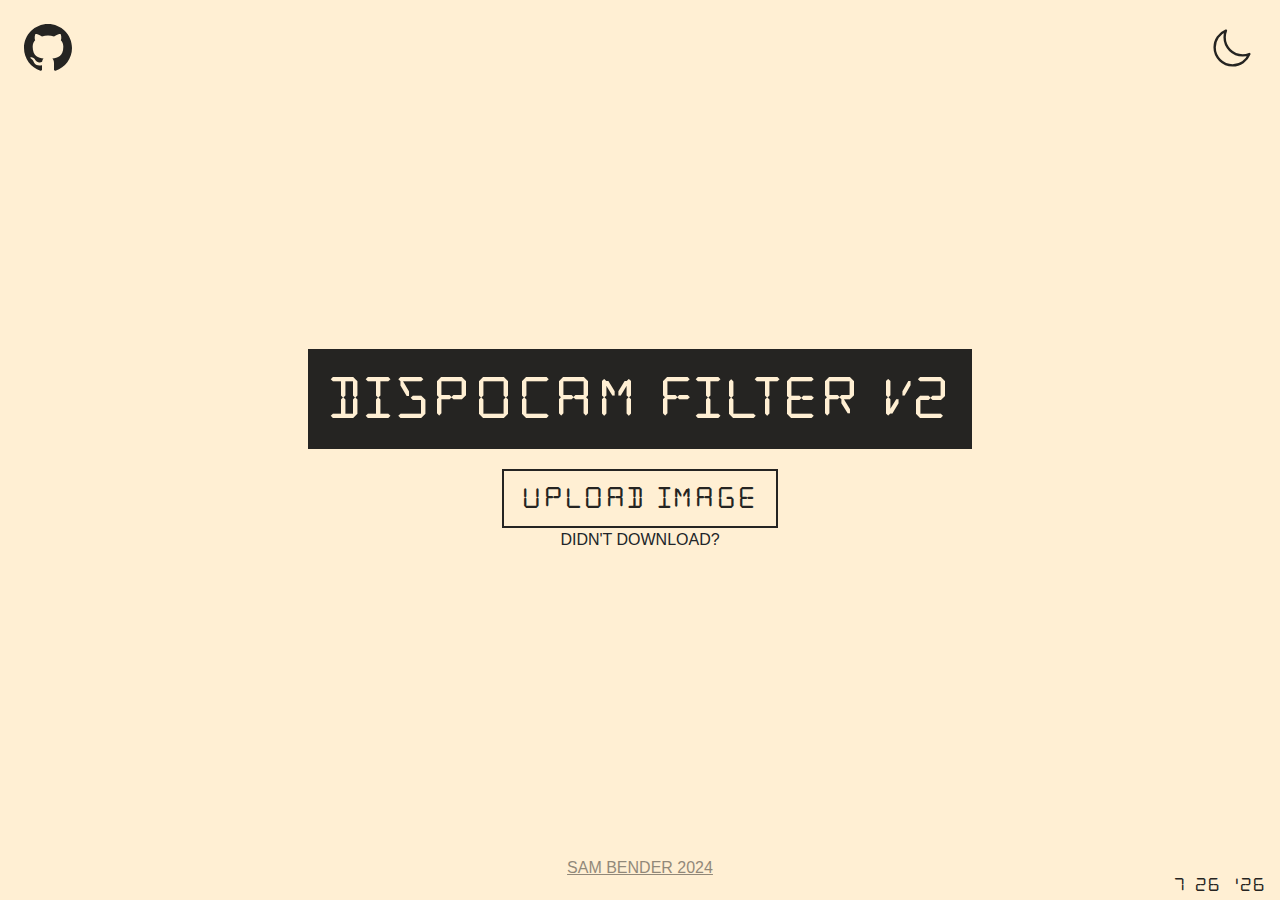
==== index.html @ d20a4096 "Add files via upload" ====
<!DOCTYPE html>
<html lang="en">
<head>
    <meta charset="UTF-8">
    <title>DispoCam Filter</title>
    <link rel="icon" href="favicon-hd.png" />
    <link rel="apple-touch-icon" href="app-icon.png" />
    <link rel="stylesheet" href="https://unpkg.com/bootstrap@4/dist/css/bootstrap.min.css" crossorigin="anonymous">
    <link rel="stylesheet" href="cropper.css">
    <link rel="stylesheet" href="style.css">
</head>
<body>
<a id="githubIcon" style="position: absolute; top: 24px; left: 24px;" href="https://github.com/ssambender/DispoCam-Filter-2" target="_blank">
    <svg xmlns="http://www.w3.org/2000/svg" viewBox="0 0 24 24"><path fill="var(--bg-dark)" d="M12 0c-6.626 0-12 5.373-12 12 0 5.302 3.438 9.8 8.207 11.387.599.111.793-.261.793-.577v-2.234c-3.338.726-4.033-1.416-4.033-1.416-.546-1.387-1.333-1.756-1.333-1.756-1.089-.745.083-.729.083-.729 1.205.084 1.839 1.237 1.839 1.237 1.07 1.834 2.807 1.304 3.492.997.107-.775.418-1.305.762-1.604-2.665-.305-5.467-1.334-5.467-5.931 0-1.311.469-2.381 1.236-3.221-.124-.303-.535-1.524.117-3.176 0 0 1.008-.322 3.301 1.23.957-.266 1.983-.399 3.003-.404 1.02.005 2.047.138 3.006.404 2.291-1.552 3.297-1.23 3.297-1.23.653 1.653.242 2.874.118 3.176.77.84 1.235 1.911 1.235 3.221 0 4.609-2.807 5.624-5.479 5.921.43.372.823 1.102.823 2.222v3.293c0 .319.192.694.801.576 4.765-1.589 8.199-6.086 8.199-11.386 0-6.627-5.373-12-12-12z"/></svg>
</a>

<div id="darkModeToggle" onclick="toggleDarkMode()">
    <svg id="darkModeIcon" viewBox="0 0 24.00 24.00" fill="none" xmlns="http://www.w3.org/2000/svg" stroke="#ffffff"><g id="SVGRepo_bgCarrier" stroke-width="0"></g><g id="SVGRepo_tracerCarrier" stroke-linecap="round" stroke-linejoin="round" stroke="#CCCCCC" stroke-width="0.8640000000000001"></g><g id="SVGRepo_iconCarrier"> <path d="M3.32031 11.6835C3.32031 16.6541 7.34975 20.6835 12.3203 20.6835C16.1075 20.6835 19.3483 18.3443 20.6768 15.032C19.6402 15.4486 18.5059 15.6834 17.3203 15.6834C12.3497 15.6834 8.32031 11.654 8.32031 6.68342C8.32031 5.50338 8.55165 4.36259 8.96453 3.32996C5.65605 4.66028 3.32031 7.89912 3.32031 11.6835Z" stroke-width="1.2" stroke-linecap="round" stroke-linejoin="round"></path> </g></svg>
    <svg id="lightModeIcon" viewBox="0 0 24.00 24.00" fill="none" xmlns="http://www.w3.org/2000/svg"><g id="SVGRepo_bgCarrier" stroke-width="0"></g><g id="SVGRepo_tracerCarrier" stroke-linecap="round" stroke-linejoin="round"></g><g id="SVGRepo_iconCarrier"> <path d="M12 3V4M12 20V21M4 12H3M6.31412 6.31412L5.5 5.5M17.6859 6.31412L18.5 5.5M6.31412 17.69L5.5 18.5001M17.6859 17.69L18.5 18.5001M21 12H20M16 12C16 14.2091 14.2091 16 12 16C9.79086 16 8 14.2091 8 12C8 9.79086 9.79086 8 12 8C14.2091 8 16 9.79086 16 12Z" stroke-width="1.224" stroke-linecap="round" stroke-linejoin="round"></path> </g></svg>
</div>

<img id="tempImage" style="position:absolute; display: flex; opacity: 0;" src=""/>

<div id="creditsBottom">
    <a href="https://sambender.net" target="_blank">Sam Bender 2024</a>
</div>

<!-- SPLASH DATESTAMP -->
<div style="position:absolute; bottom: 0; right: 1vw; font-family: digital, monospace; font-size: 1.5vw; color: var(--bg-dark);">
    <div id="homeScreenDate">00 00 '00</div>
</div>

<!-- MAIN CONTAINER -->
<div id="mainContainer">
    <!-- TITLE -->
    <div style="width: 100vw; display: flex; justify-content: center; align-items: center;">
        <div style="background-color: var(--bg-dark); color: var(--bg-light); font-size: 60px; font-family: digital, monospace; padding: 5px 20px;"> <!-- background-color: #0c1e2a; -->
            DISPOCAM FILTER V2
        </div>
    </div>

    <!-- UPLOAD IMAGE BUTTON -->
    <div style="text-align:center;" id="uploadImageForDispo">
        <label for="input" class="custom-file-upload imageInputLabel bordered" style="margin: 0;">
            UPLOAD IMAGE
        </label>
        <input type="file" id="imageInput" accept="image/*" oninput="handleImageUpload()" style="display: none;">
    </div>

    <!-- UPLOADED IMAGE | HIDDEN -->
    <div style="text-align:center; display: none;">
        <p>UPLOADED IMAGE:</p>
        <canvas id="imageCanvas" width="1500" height="1000" class="bordered"></canvas>
    </div>

    <!-- LOADING MESSAGE -->
    <div id="loadingAnimationAndStatic">
        LOADING <span id="loadingAnimation"></span>
    </div>

    <!-- LUT IMAGE | HIDDEN -->
    <div style="text-align: center; display: none;">
        <canvas id="lutCanvas" width="512" height="512" class="bordered"></canvas>
    </div>

    <!-- RESULT IMAGE -->
    <div id="resultImageDisplay" style="text-align: center; display: none;">
        <canvas id="resultCanvasSpeckle" width="1500" height="1000" class="bordered" style="position: absolute"></canvas>
        <canvas id="resultCanvasBleed" width="1500" height="1000" class="bordered" style="position: absolute"></canvas>
        <canvas id="resultCanvasGrain" width="1500" height="1000" class="bordered" style="position: absolute"></canvas>
        <canvas id="resultCanvasDate" width="1500" height="1000" class="bordered" style="position: absolute"></canvas>
        <!-- https://www.dafont.com/theme.php?cat=302&page=2&text=6+3+%2724+2%3A23 -->
        <canvas id="resultCanvas" width="1500" height="1000" class="bordered"></canvas>

        <div id="imgFiltersWide">
            <span class="editSecLabel">Image Filter:</span>
            <div class="editImgBar">
                <button class="filterBtn" onclick="filterChanged(this, 'ORIGINAL.jpg');" style="border: 2px dashed var(--bg-dark);"><i>NONE</i></button>
                <button class="filterBtn activeFilterBtn" onclick="filterChanged(this, 'disposable.png');">DISPOCAM 1</button>
                <button class="filterBtn" onclick="filterChanged(this, 'dawn.JPG');">DAWN</button>
                <button class="filterBtn" onclick="filterChanged(this, 'dunes.JPG');">DUNES</button>
                <button class="filterBtn" onclick="filterChanged(this, 'dusk.JPG');">DUSK</button>
                <button class="filterBtn" onclick="filterChanged(this, 'joshuatree.JPG');">JOSHUA TREE</button>
                <button class="filterBtn" onclick="filterChanged(this, 'mirage.JPG');">MIRAGE</button>
                <button class="filterBtn" onclick="filterChanged(this, 'palm.JPG');">PALM</button>
            </div>
            <div class="editImgBar">
                <button class="filterBtn" onclick="filterChanged(this, 'darken.png');">UNLIT</button>           <!-- FIX (copy dark en from sc) -->
                <button class="filterBtn" onclick="filterChanged(this, 'mocha.png');">MOCHA</button>            <!-- FIX (copy mocha from sc) -->
                <button class="filterBtn" onclick="filterChanged(this, 'badtan.png');">BAD TAN</button>
                <button class="filterBtn" onclick="filterChanged(this, 'houston.png');">HOUSTON</button>
                <button class="filterBtn" onclick="filterChanged(this, 'citrus.png');">CITRUS</button>
                <button class="filterBtn" onclick="filterChanged(this, 'tealorange.png');">SUNKIST</button>     <!-- FIX (copy teal orange on sc) -->
                <button class="filterBtn" onclick="filterChanged(this, 'indie.png');">INDIE 2X</button>
                <!--button class="filterBtn" onclick="filterChanged(this, 'invert.png');" style="border: 2px dashed var(--bg-dark);">INVERT</button-->
            </div>
        </div>
        <div id="imgFiltersVert">
            <span class="editSecLabel">Image Filter:</span>
            <div id="scrollContainer">
                <div class="editImgBar">
                    <button class="filterBtn" onclick="filterChanged(this, 'ORIGINAL.jpg');" style="border: 2px dashed var(--bg-dark);"><i>NONE</i></button>
                    <button class="filterBtn activeFilterBtn" onclick="filterChanged(this, 'disposable.png');">DISPOCAM 1</button>
                    <button class="filterBtn" onclick="filterChanged(this, 'dawn.JPG');">DAWN</button>
                    <button class="filterBtn" onclick="filterChanged(this, 'dunes.JPG');">DUNES</button>
                    <button class="filterBtn" onclick="filterChanged(this, 'dusk.JPG');">DUSK</button>
                    <button class="filterBtn" onclick="filterChanged(this, 'joshuatree.JPG');">JOSHUA TREE</button>
                    <button class="filterBtn" onclick="filterChanged(this, 'mirage.JPG');">MIRAGE</button>
                    <button class="filterBtn" onclick="filterChanged(this, 'palm.JPG');">PALM</button>
                    <button class="filterBtn" onclick="filterChanged(this, 'darken.png');">UNLIT</button>           <!-- FIX (copy dark en from sc) -->
                    <button class="filterBtn" onclick="filterChanged(this, 'mocha.png');">MOCHA</button>            <!-- FIX (copy mocha from sc) -->
                    <button class="filterBtn" onclick="filterChanged(this, 'badtan.png');">BAD TAN</button>
                    <button class="filterBtn" onclick="filterChanged(this, 'houston.png');">HOUSTON</button>
                    <button class="filterBtn" onclick="filterChanged(this, 'citrus.png');">CITRUS</button>
                    <button class="filterBtn" onclick="filterChanged(this, 'tealorange.png');">SUNKIST</button>     <!-- FIX (copy teal orange on sc) -->
                    <button class="filterBtn" onclick="filterChanged(this, 'indie.png');">INDIE 2X</button>
                </div>
            </div>
        </div>

        <!--div class="editImgBar">
            <button class="filterBtn" onclick="filterChanged(this, 'oasis.JPG');">OASIS</button>
            <button class="filterBtn" onclick="filterChanged(this, 'summer.png');">NOSTALGIA SUMMER</button>     FIX (copy HDRv2 i92NET on sc)
            <button class="filterBtn" onclick="filterChanged(this, 'vscomatte.png');">MATTE</button>
            <button class="filterBtn" onclick="filterChanged(this, 'magentashadow.png');">MAGENTA SHADOW</button>
        </div-->

        <span class="editSecLabel">Imperfections:</span>
        <i class="editSecHint">click "ON" button multiple times to randomize/cycle effect</i>
        <div class="editImgBar">
            <button class="dustBtn activeFilterBtn" onclick="specklesChanged(this, 'on');">DUST ON</button>
            <button class="dustBtn" onclick="specklesChanged(this, 'off');">DUST OFF</button>
            <div style="width: 20px"></div>
            <button class="grainBtn activeFilterBtn" onclick="grainChanged(this, 'on');">GRAIN ON</button>
            <button class="grainBtn" onclick="grainChanged(this, 'off');">GRAIN OFF</button>
            <div style="width: 20px"></div>
            <button class="dateBtn activeFilterBtn" onclick="dateChanged(this, 'on');">DATE ON</button>
            <button class="dateBtn" onclick="dateChanged(this, 'off');">DATE OFF</button>
        </div>

        <span class="editSecLabel">Light Bleed:</span>
        <div class="editImgBar">
            <div id="bleedNumber">00</div>
            <input id="bleedSlider" min="0" max="16" step="1" value="0" type="range">
        </div>
    </div>

    <!-- DOWNLOAD BUTTON -->
    <div style="text-align: center;">
        <span id="didntdownload">DIDN'T DOWNLOAD?</span>
        <div>
            <a id="downloadButton" class="imageInputLabel bordered" onclick="downloadImg();" style="display: none; text-decoration: none; padding: 10px 20px">DOWNLOAD</a>
        </div>
    </div>

    <!-- MAKE ANOTHER BUTTON -->
    <div id="makeAnotherDispoContainer" style="flex-direction: column; display: none; text-align: center; color: var(--bg-dark);">
        <div class="imageInputLabel" id="makeAnotherLabel" onclick="location.reload();" style="margin-top: 10px;">MAKE ANOTHER</div>
    </div>

    <div class="container">
        <img class="rounded" id="avatar" src="" alt="avatar" style="display: none;">
        <input type="file" class="sr-only" id="input" name="image" accept="image/*">

        <!-- Hidden button just so it can simulate to auto-download -->
        <button id="downloadCroppedButton" style="display: none;">Download Cropped</button>

        <!-- crop image popup -->
        <div class="modal fade" id="modal" tabindex="-1" role="dialog" aria-labelledby="modalLabel" aria-hidden="true" data-backdrop="static">
            <div class="modal-dialog" role="document">
                <div class="modal-content" style="background-color: var(--bg-dark);">
                    <div class="modal-header" style="border-bottom: 1px solid var(--bg-light);">
                        <h5 class="modal-title" id="modalLabel" style="font-family: digital, monospace; color: var(--bg-light);">CROP IMAGE</h5>
                        <button type="button" class="close" data-dismiss="modal" aria-label="Close">
                            <span aria-hidden="true" style="color: var(--bg-light); opacity: 1;">&times;</span>
                        </button>
                    </div>
                    <div class="modal-body">
                        <div class="img-container">
                            <img id="image" src="https://avatars.githubusercontent.com/u/80929018">
                        </div>
                    </div>
                    <div class="modal-footer" style="border-top: 1px solid var(--bg-light);">
                        <button type="button" class="imageInputLabelCropper" data-dismiss="modal">CANCEL</button>
                        <button type="button" class="imageInputLabelCropper" id="crop">CROP</button>
                    </div>
                </div>
            </div>
        </div>
    </div>
</div>
<!--
    Thanks to the following two people for helping with color LUT application in JS:
    https://www.emanueleferonato.com/2018/06/09/playing-with-javascript-photos-and-3d-luts-lookup-tables/
    https://gist.github.com/kishmiryan-karlen/559c190f6c20856ee323
-->
<script>
    let tempVarImage;
    let showDate = true;
    let dateScreen = true;

    let uploadedFileName = "";

    // Get current date
    var currentDate = new Date();
    var day = currentDate.getDate();
    var month = currentDate.getMonth() + 1;
    var year = currentDate.getFullYear().toString().slice(-2);
    document.getElementById('homeScreenDate').innerText = month + ' ' + day + " '" + year;

    let isDarkMode = false;
    if(localStorage.getItem("theme") === "dark") {
        toggleDarkMode();
    }

    // check if mobile device
    let mobile = false;
    console.log(navigator.userAgent);
    function isMobileDevice() {
        return /Mobi|Android|iPhone|iPad|iPod|BlackBerry|IEMobile|Opera Mini/i.test(navigator.userAgent);
    }
    if (isMobileDevice()) {
        mobile = true;
    }

    // Code to animate loading text/symbol thing
    var loadingAnimation = document.getElementById("loadingAnimation");
    var frames = [".", "..", "...", ""];
    var currentFrame = 0;
    setInterval(function () {
        loadingAnimation.textContent = frames[currentFrame];
        currentFrame = (currentFrame + 1) % frames.length;
    }, 400);

    // ------------------------- Apply the LUT -------------------------------
    var imagesLoaded = 0;

    function URLToCanvas(url, id) {
        var theCanvas = document.getElementById(id);
        var context = theCanvas.getContext("2d");
        var img = new Image();
        img.src = url;
        img.onload = function () {
            context.drawImage(img, 0, 0);
            imagesLoaded++;
            if (imagesLoaded === 2) {
                applyLUT("imageCanvas", "lutCanvas", "resultCanvas");
                console.log("IMAGES LOADED === 2");
            }
            console.log("IMAGES LOADED: " + imagesLoaded);
        };
    }

    function handleImageUpload() {
        // Do immediately after file is submitted
        document.getElementById("uploadImageForDispo").style.display = "none";
        document.getElementById("resultImageDisplay").style.display = "flex";

        document.getElementById('creditsBottom').classList.add('hideOnMobile');

        var input = document.getElementById("imageInput");

        var file = input.files[0];
        file = tempVarImage;

        var reader = new FileReader();
        reader.onload = function (event) {
            URLToCanvas(event.target.result, "imageCanvas");
            applyLUT("imageCanvas", "lutCanvas", "resultCanvas");
        };
        reader.readAsDataURL(file);

        var originalFileName = file.name;

        loadDefaultOverlays();
    }


    // SET LUT file here
    URLToCanvas("LUT/disposable.png", "lutCanvas");


    let encoded64;

    function applyLUT(imageID, lutID, resultID) {
        var imageContext = document.getElementById(imageID).getContext("2d");
        var lutContext = document.getElementById(lutID).getContext("2d");
        var imageData = imageContext.getImageData(0, 0, 1500, 1000);
        var lutData = lutContext.getImageData(0, 0, 512, 512);
        for (var i = 0; i < imageData.data.length; i += 4) {
            var r = Math.floor(imageData.data[i] / 4);
            var g = Math.floor(imageData.data[i + 1] / 4);
            var b = Math.floor(imageData.data[i + 2] / 4);
            var lutX = (b % 8) * 64 + r;
            var lutY = Math.floor(b / 8) * 64 + g;
            var lutIndex = (lutY * 512 + lutX) * 4;
            imageData.data[i] = lutData.data[lutIndex];
            imageData.data[i + 1] = lutData.data[lutIndex + 1];
            imageData.data[i + 2] = lutData.data[lutIndex + 2];
        }
        document.getElementById(resultID).getContext("2d").putImageData(imageData, 0, 0);

        // Show the download button
        document.getElementById("downloadButton").style.display = "inline";
        document.getElementById("uploadImageForDispo").style.display = "none";
        document.getElementById("makeAnotherDispoContainer").style.display = "flex";

        // the image that just got filtered is in base64 at this stage
        encoded64 = document.getElementById(resultID).toDataURL();

        /*
        if(imagesLoaded > 1){
            downloadImg();
        }
        */
    }

    async function shareImage(img) {
        const response = await fetch(img);
        const blob = await response.blob();
        const filesArray = [
            new File(
                [blob],
                'meme.jpg',
                {
                    type: "image/jpeg",
                    lastModified: new Date().getTime()
                }
            )
        ];
        const shareData = {
            files: filesArray,
        };
        await navigator.share(shareData);

        // change download button in case didn't work
        mobile = false;
        document.getElementById('didntdownload').style.display = 'flex';
        document.getElementById('downloadButton').innerText = "TRY DOWNLOAD AGAIN";
    }
    function downloadImg() {
        function downloadMergedImage(base64) {
            console.log("download merged image: " + uploadedFileName);

            //download
            if(mobile) {
                //share via navigator
                console.log("isMobile... share via navigator");
                shareImage(base64);
            }
            else {
                // above regular download
                const link = document.createElement('a');
                link.href = base64;
                link.download = uploadedFileName + '_dispo.png';
                link.dispatchEvent(new MouseEvent('click'));
            }

        }

        var dustOverlay = document.getElementById('resultCanvasSpeckle').toDataURL();
        var grainOverlay = document.getElementById('resultCanvasGrain').toDataURL();
        document.getElementById('resultCanvasGrain').style.mixBlendMode = "normal";
        var bleedOverlay = document.getElementById('resultCanvasBleed').toDataURL();

        /*
        mergeImages([encoded64, dustOverlay, grainOverlay]).then(b64 => {
            // blend the bleedOverlay image on with screen blend mode
            mergeImages([
                { src: b64 },
                { src: bleedOverlay, opacity: 0.5 }
            ]).then(b642 => {
                // DOWNLOAD FINAL IMAGE
                downloadMergedImage(b642);
            });
        });
        * */

        mergeImages([encoded64, dustOverlay, grainOverlay]).then(b64 => {
            const finalCanvas = document.createElement('canvas');
            const ctx = finalCanvas.getContext('2d');
            const img = new Image();
            img.onload = function() {
                finalCanvas.width = img.width;
                finalCanvas.height = img.height;
                // Draw the initial merged image
                ctx.drawImage(img, 0, 0);

                const bleedImg = new Image();
                bleedImg.onload = function() {
                    // Set the globalCompositeOperation to "screen" for blending
                    ctx.globalCompositeOperation = 'screen';
                    // Draw the bleed overlay
                    ctx.drawImage(bleedImg, 0, 0, finalCanvas.width, finalCanvas.height);

                    ctx.globalCompositeOperation = 'source-over'; //NEW

                    if(showDate) {
                        const dateCanvas = document.getElementById("resultCanvasDate"); //NEW
                        if(dateScreen){
                            ctx.globalCompositeOperation = 'screen'; // hard-light
                        }
                        else {
                            ctx.globalCompositeOperation = 'hard-light'; // hard-light
                        }
                        ctx.drawImage(dateCanvas, 0, 0, finalCanvas.width, finalCanvas.height); // NEW
                    }


                    if (needsRotate) {
                        const rotatedCanvas = document.createElement('canvas');
                        const rotatedCtx = rotatedCanvas.getContext('2d');
                        rotatedCanvas.width = finalCanvas.height;
                        rotatedCanvas.height = finalCanvas.width;

                        // Rotate the canvas 90 degrees clockwise
                        rotatedCtx.translate(rotatedCanvas.width / 2, rotatedCanvas.height / 2);
                        rotatedCtx.rotate(Math.PI / 2);
                        rotatedCtx.drawImage(finalCanvas, -finalCanvas.width / 2, -finalCanvas.height / 2);

                        // Get the final image data from the rotated canvas
                        const finalImageData = rotatedCanvas.toDataURL();
                        // Download the final rotated image
                        downloadMergedImage(finalImageData);
                    } else {
                        // Get the final image data from the final canvas
                        const finalImageData = finalCanvas.toDataURL();
                        // Download the final image
                        downloadMergedImage(finalImageData);
                    }


                    // Get the final image data
                    //const finalImageData = finalCanvas.toDataURL();
                    // Download the final image
                    //downloadMergedImage(finalImageData);
                };
                bleedImg.src = bleedOverlay;
            };
            img.src = b64;
        });
    }

    function filterChanged(button, name) {
        console.log("change filter to " + name);

        imagesLoaded = 1
        URLToCanvas("LUT/" + name.toString(), "lutCanvas");

        let buttons = document.querySelectorAll('.filterBtn');
        buttons.forEach(btn => btn.classList.remove('activeFilterBtn'));
        button.classList.add('activeFilterBtn');
    }

    function specklesChanged(button, state) {
        var theCanvas = document.getElementById("resultCanvasSpeckle");
        var context = theCanvas.getContext("2d");
        context.clearRect(0, 0, theCanvas.width, theCanvas.height);

        console.log("dust changed");

        if (state === "on") {
            var img = new Image();
            var randomSpeckleImg = Math.floor(Math.random() * 5);
            switch(randomSpeckleImg) {
                case 0:
                    img.src = 'SPECKSOVERLAY.png';
                    break;
                case 1:
                    img.src = 'SPECKSOVERLAY2.png';
                    break;
                case 2:
                    img.src = 'SPECKSOVERLAY3.png';
                    break;
                case 3:
                    img.src = 'SPECKSOVERLAY4.png';
                    break;
                case 4:
                    img.src = 'SPECKSOVERLAY5.png';
                    break;
            }
            img.onload = function () {
                var randomFlip = Math.floor(Math.random() * 4);
                context.save();

                switch(randomFlip) {
                    case 0:
                        break;
                    case 1:
                        context.translate(theCanvas.width, 0);
                        context.scale(-1, 1);
                        break;
                    case 2:
                        context.translate(0, theCanvas.height);
                        context.scale(1, -1);
                        break;
                    case 3:
                        context.translate(theCanvas.width, theCanvas.height);
                        context.scale(-1, -1);
                        break;
                }

                context.drawImage(img, 0, 0, theCanvas.width, theCanvas.height);

                context.restore();
            };
        }

        let buttons = document.querySelectorAll('.dustBtn');
        buttons.forEach(btn => btn.classList.remove('activeFilterBtn'));
        button.classList.add('activeFilterBtn');
    }

    function grainChanged(button, state) {
        var theCanvas = document.getElementById("resultCanvasGrain");
        var context = theCanvas.getContext("2d");
        context.clearRect(0, 0, theCanvas.width, theCanvas.height);

        console.log("grain changed");

        if (state === "on") {
            var img = new Image();
            img.src = 'GRAINOVERLAY.png';
            img.onload = function () {
                var randomFlip = Math.floor(Math.random() * 4);
                context.save();
                switch(randomFlip) {
                    case 0:
                        break;
                    case 1:
                        context.translate(theCanvas.width, 0);
                        context.scale(-1, 1);
                        break;
                    case 2:
                        context.translate(0, theCanvas.height);
                        context.scale(1, -1);
                        break;
                    case 3:
                        context.translate(theCanvas.width, theCanvas.height);
                        context.scale(-1, -1);
                        break;
                }
                context.drawImage(img, 0, 0, theCanvas.width, theCanvas.height);
                context.restore();
            };
        }

        let buttons = document.querySelectorAll('.grainBtn');
        buttons.forEach(btn => btn.classList.remove('activeFilterBtn'));
        button.classList.add('activeFilterBtn');
    }

    function bleedChanged() {
        var theCanvas = document.getElementById("resultCanvasBleed");
        var context = theCanvas.getContext("2d");
        context.clearRect(0, 0, theCanvas.width, theCanvas.height);

        let bleed_val = document.getElementById('bleedSlider').value;

        console.log("bleed slider changed");
        console.log("bleed slider val: " + bleed_val);

        var img = new Image();
        if(bleed_val > 0) {
            console.log('bleed/' + bleed_val.toString() + '.jpg');
            img.src = 'bleed/' + bleed_val.toString() + '.jpg';
            if(bleed_val > 9) {
                document.getElementById('bleedNumber').innerText = bleed_val.toString();
            }
            else {
                document.getElementById('bleedNumber').innerText = '0' + bleed_val.toString();
            }
        }
        else {
            img.src = 'blank.png';
            document.getElementById('bleedNumber').innerText = '00';
        }

        img.onload = function () {
            context.save();
            context.drawImage(img, 0, 0, theCanvas.width, theCanvas.height);
            context.restore();
        };
    }
    document.getElementById('bleedSlider').addEventListener("input", function() {
        bleedChanged();
    }, false);

    function dateChanged(button, state) {
        if(state === "on") {
            document.getElementById('resultCanvasDate').style.visibility = 'visible';
            showDate = true;

            if(dateScreen) {
                // switch to hardlight
                document.getElementById('resultCanvasDate').style.mixBlendMode = 'hard-light';
            }
            else {
                // switch back to screen
                document.getElementById('resultCanvasDate').style.mixBlendMode = 'screen';
            }
            dateScreen = !dateScreen;
        }
        else {
            document.getElementById('resultCanvasDate').style.visibility = 'hidden';
            showDate = false;
            dateScreen = false;
        }

        let buttons = document.querySelectorAll('.dateBtn');
        buttons.forEach(btn => btn.classList.remove('activeFilterBtn'));
        button.classList.add('activeFilterBtn');
    }

    function setDateStamp(text, color) {
        // fonts: https://www.dafont.com/theme.php?cat=302&page=2&text=6+3+%2724+2%3A23
        var dateCanvas = document.getElementById("resultCanvasDate");
        var dateContext = dateCanvas.getContext("2d");

        dateContext.clearRect(0, 0, dateCanvas.width, dateCanvas.height);
        dateContext.globalCompositeOperation = 'screen';

        dateContext.fillStyle = color;
        dateContext.font = "bold 48px digital";
        dateContext.textAlign = 'right';
        dateContext.textBaseline = 'bottom';

        dateContext.shadowColor = '#ff4d00'; // string
        dateContext.shadowOffsetX = 0; // integer
        dateContext.shadowOffsetY = 0;
        dateContext.shadowBlur = 8;

        dateContext.fillText(text, dateCanvas.width - 24, dateCanvas.height - 12);
    }

    function loadDefaultOverlays() {
        console.log("loading default overlays...");
        // dust
        var dustCanvas = document.getElementById("resultCanvasSpeckle");
        var dustContext = dustCanvas.getContext("2d");
        var dustImg = new Image();
        dustImg.src = 'SPECKSOVERLAY.png';
        //dustContext.drawImage(dustImg, 0, 0, dustCanvas.width, dustCanvas.height);
        dustImg.onload = function () {
            dustContext.save();
            dustContext.drawImage(dustImg, 0, 0, dustCanvas.width, dustCanvas.height);
            dustContext.restore();
        };

        // grain
        var grainCanvas = document.getElementById("resultCanvasGrain");
        var grainContext = grainCanvas.getContext("2d");
        var grainImg = new Image();
        grainImg.src = 'GRAINOVERLAY.png';
        grainImg.onload = function () {
            grainContext.save();
            grainContext.drawImage(grainImg, 0, 0, grainCanvas.width, grainCanvas.height);
            grainContext.restore();
        };

        // date stamp
        let todaysDate = month + ' ' + day + " '" + year;
        if(modifiedDate) {
            setDateStamp(modifiedDate, '#f2b10c');
        }
        else {
            setDateStamp(todaysDate.toString(), '#f2b10c');
        }
    }

    function toggleDarkMode() {
        // dark mode
        if(isDarkMode) {
            //set to lightmode
            document.documentElement.style.setProperty('--bg-light', '#FFEFD3');
            document.documentElement.style.setProperty('--bg-dark', '#252422');
            localStorage.setItem("theme", "light");
            document.getElementById('lightModeIcon').style.display = 'none';
            document.getElementById('darkModeIcon').style.display = 'flex';
        }
        else {
            //set to darkmode
            document.documentElement.style.setProperty('--bg-light', '#252422');
            document.documentElement.style.setProperty('--bg-dark', '#676767');
            localStorage.setItem("theme", "dark");
            document.getElementById('lightModeIcon').style.display = 'flex';
            document.getElementById('darkModeIcon').style.display = 'none';
        }
        isDarkMode = !isDarkMode;
    }
    // -----------------------------------------------------------------------
</script>
<script src="https://unpkg.com/merge-images"></script>
<script src="https://unpkg.com/jquery@3/dist/jquery.min.js" crossorigin="anonymous"></script>
<script src="https://unpkg.com/bootstrap@4/dist/js/bootstrap.bundle.min.js" crossorigin="anonymous"></script>
<script src="cropper.js"></script>
<script>
    let modifiedDate;
    let needsRotate = false;

    // Converts the cropped picture to a file, so it can be used with the LUT function
    function convertDataURLToFile(dataURL, filename) {
        const [mime, base64] = dataURL.split(',');
        const binaryString = window.atob(base64);
        const byteArray = new Uint8Array(binaryString.length);
        for (let i = 0; i < binaryString.length; i++) {
            byteArray[i] = binaryString.charCodeAt(i);
        }
        const blob = new Blob([byteArray.buffer], { type: mime });
        const file = new File([blob], filename, { type: mime });

        return file;
    }

    function formatDate(date) {
        var month = date.getMonth() + 1; // getMonth() returns 0-11
        var day = date.getDate();
        var year = date.getFullYear().toString().slice(-2); // Get last two digits of the year
        return month + " " + day + " '" + year;
    }

    // Set stuff up on page load
    window.addEventListener('DOMContentLoaded', function () {
        var avatar = document.getElementById('avatar');
        var image = document.getElementById('image');
        var input = document.getElementById('input');
        var $modal = $('#modal');
        var cropper;

        $('[data-toggle="tooltip"]').tooltip();

        input.addEventListener('change', function (e) {
            var files = e.target.files;
            var done = function (url) {
                input.value = '';
                image.src = url;
                $modal.modal('show');
            };
            var reader;
            var file;
            var url;

            if (files && files.length > 0) {
                file = files[0];

                let lastDate = new Date(file.lastModified);
                modifiedDate = formatDate(lastDate);

                // check uploaded image dimensions
                var img = new Image();
                img.onload = function() {
                    var sizes = {
                        width:this.width,
                        height: this.height
                    };
                    URL.revokeObjectURL(this.src);

                    console.log('onload sizes', sizes);

                    //if(sizes.height > sizes.width) {
                    //    console.log("ROTATE IMAGE HERE");
                    //}

                    if (sizes.height > sizes.width) {
                        needsRotate = true;

                        // Rotate image 90 degrees counter-clockwise
                        var canvas = document.createElement('canvas');
                        var ctx = canvas.getContext('2d');

                        // Set canvas dimensions to the rotated dimensions
                        canvas.width = sizes.height;
                        canvas.height = sizes.width;

                        // Rotate the canvas context
                        ctx.translate(canvas.width / 2, canvas.height / 2);
                        ctx.rotate(-Math.PI / 2);
                        ctx.drawImage(img, -sizes.width / 2, -sizes.height / 2);

                        // Convert the canvas to a data URL and show the modal
                        var rotatedUrl = canvas.toDataURL();
                        done(rotatedUrl);
                    } else {
                        // No rotation needed
                        done(URL.createObjectURL(file));
                    }
                }
                img.src = URL.createObjectURL(file);


                // saves the initial upload as uploadedFileName
                uploadedFileName = file.name.replace(/\.[^/.]+$/, "");
                uploadedFileName = uploadedFileName.toString();

                if (URL) {
                    done(URL.createObjectURL(file));
                } else if (FileReader) {
                    reader = new FileReader();
                    reader.onload = function (e) {
                        done(reader.result);
                    };
                    reader.readAsDataURL(file);
                }
            }
        });

        $modal.on('shown.bs.modal', function () {
            cropper = new Cropper(image, {
                aspectRatio: 3/2, // The aspect ratio - disposable cameras are usually 3:2 I think
                viewMode: 3, // Changes nav mode on crop modal
            });
        }).on('hidden.bs.modal', function () {
            cropper.destroy();
            cropper = null;
        });

        document.getElementById('crop').addEventListener('click', function () {
            var canvas;

            $modal.modal('hide');

            // THE OUTPUT FILE IMAGE QUALITY
            if (cropper) {
                canvas = cropper.getCroppedCanvas({
                    width: 2000,
                    height: 1000, //Only height matter here because it is the limiting dimension
                });
                avatar.src = canvas.toDataURL();

                const dataUrl = canvas.toDataURL();

                // Basically faking the color LUT function to thinking user uploaded a new image
                tempVarImage = convertDataURLToFile(dataUrl, "temp.png");
                handleImageUpload();
            }
        });
    });
</script>

</body>
</html>
---- cropper.css ----
/*!
 * Cropper.js v1.5.12
 * https://fengyuanchen.github.io/cropperjs
 *
 * Copyright 2015-present Chen Fengyuan
 * Released under the MIT license
 *
 * Date: 2021-06-12T08:00:11.623Z
 */

.cropper-container {
    direction: ltr;
    font-size: 0;
    line-height: 0;
    position: relative;
    -ms-touch-action: none;
    touch-action: none;
    -webkit-user-select: none;
    -moz-user-select: none;
    -ms-user-select: none;
    user-select: none;
}

.cropper-container img {
    display: block;
    height: 100%;
    image-orientation: 0deg;
    max-height: none !important;
    max-width: none !important;
    min-height: 0 !important;
    min-width: 0 !important;
    width: 100%;
}

.cropper-wrap-box,
.cropper-canvas,
.cropper-drag-box,
.cropper-crop-box,
.cropper-modal {
    bottom: 0;
    left: 0;
    position: absolute;
    right: 0;
    top: 0;
}

.cropper-wrap-box,
.cropper-canvas {
    overflow: hidden;
}

.cropper-drag-box {
    background-color: #fff;
    opacity: 0;
}

.cropper-modal {
    background-color: #000;
    opacity: 0.5;
}

.cropper-view-box {
    display: block;
    height: 100%;
    outline: 1px solid #39f;
    outline-color: rgba(51, 153, 255, 0.75);
    overflow: hidden;
    width: 100%;
}

.cropper-dashed {
    border: 0 dashed #eee;
    display: block;
    opacity: 0.5;
    position: absolute;
}

.cropper-dashed.dashed-h {
    border-bottom-width: 1px;
    border-top-width: 1px;
    height: calc(100% / 3);
    left: 0;
    top: calc(100% / 3);
    width: 100%;
}

.cropper-dashed.dashed-v {
    border-left-width: 1px;
    border-right-width: 1px;
    height: 100%;
    left: calc(100% / 3);
    top: 0;
    width: calc(100% / 3);
}

.cropper-center {
    display: block;
    height: 0;
    left: 50%;
    opacity: 0.75;
    position: absolute;
    top: 50%;
    width: 0;
}

.cropper-center::before,
.cropper-center::after {
    background-color: #eee;
    content: ' ';
    display: block;
    position: absolute;
}

.cropper-center::before {
    height: 1px;
    left: -3px;
    top: 0;
    width: 7px;
}

.cropper-center::after {
    height: 7px;
    left: 0;
    top: -3px;
    width: 1px;
}

.cropper-face,
.cropper-line,
.cropper-point {
    display: block;
    height: 100%;
    opacity: 0.1;
    position: absolute;
    width: 100%;
}

.cropper-face {
    background-color: #fff;
    left: 0;
    top: 0;
}

.cropper-line {
    background-color: #39f;
}

.cropper-line.line-e {
    cursor: ew-resize;
    right: -3px;
    top: 0;
    width: 5px;
}

.cropper-line.line-n {
    cursor: ns-resize;
    height: 5px;
    left: 0;
    top: -3px;
}

.cropper-line.line-w {
    cursor: ew-resize;
    left: -3px;
    top: 0;
    width: 5px;
}

.cropper-line.line-s {
    bottom: -3px;
    cursor: ns-resize;
    height: 5px;
    left: 0;
}

.cropper-point {
    background-color: #39f;
    height: 5px;
    opacity: 0.75;
    width: 5px;
}

.cropper-point.point-e {
    cursor: ew-resize;
    margin-top: -3px;
    right: -3px;
    top: 50%;
}

.cropper-point.point-n {
    cursor: ns-resize;
    left: 50%;
    margin-left: -3px;
    top: -3px;
}

.cropper-point.point-w {
    cursor: ew-resize;
    left: -3px;
    margin-top: -3px;
    top: 50%;
}

.cropper-point.point-s {
    bottom: -3px;
    cursor: s-resize;
    left: 50%;
    margin-left: -3px;
}

.cropper-point.point-ne {
    cursor: nesw-resize;
    right: -3px;
    top: -3px;
}

.cropper-point.point-nw {
    cursor: nwse-resize;
    left: -3px;
    top: -3px;
}

.cropper-point.point-sw {
    bottom: -3px;
    cursor: nesw-resize;
    left: -3px;
}

.cropper-point.point-se {
    bottom: -3px;
    cursor: nwse-resize;
    height: 20px;
    opacity: 1;
    right: -3px;
    width: 20px;
}

@media (min-width: 768px) {
    .cropper-point.point-se {
        height: 15px;
        width: 15px;
    }
}

@media (min-width: 992px) {
    .cropper-point.point-se {
        height: 10px;
        width: 10px;
    }
}

@media (min-width: 1200px) {
    .cropper-point.point-se {
        height: 5px;
        opacity: 0.75;
        width: 5px;
    }
}

.cropper-point.point-se::before {
    background-color: #39f;
    bottom: -50%;
    content: ' ';
    display: block;
    height: 200%;
    opacity: 0;
    position: absolute;
    right: -50%;
    width: 200%;
}

.cropper-invisible {
    opacity: 0;
}

.cropper-bg {
    background-image: url('[data-uri]');
}

.cropper-hide {
    display: block;
    height: 0;
    position: absolute;
    width: 0;
}

.cropper-hidden {
    display: none !important;
}

.cropper-move {
    cursor: move;
}

.cropper-crop {
    cursor: crosshair;
}

.cropper-disabled .cropper-drag-box,
.cropper-disabled .cropper-face,
.cropper-disabled .cropper-line,
.cropper-disabled .cropper-point {
    cursor: not-allowed;
}
---- style.css ----
@font-face {
    font-family: digital;
    src: url("Date Stamp Bold.otf") format("opentype");
}

:root {
    --bg-light: #FFEFD3;
    --bg-dark: #252422;
}

body {
    margin: 0;
    overflow-x: hidden;
    background: center;
    height: 100vh;
    display: flex;
    justify-content: center;
    align-items: center;
    background: var(--bg-light);
}

button, a, input {
    user-select: none;
}

.bordered {
    border: 2px solid var(--bg-dark);
}

/* Sam Bender 2024 site link */
#creditsBottom {
    position: absolute;
    bottom: 20px;
    width: 100vw;
    display: flex;
    justify-content: center;
    align-items: center;
    z-index: 5;
    color: var(--bg-dark);
    text-decoration: underline;
    box-sizing: border-box;
    text-transform: uppercase;
}
#creditsBottom a {
    color: inherit;
    cursor: pointer;
    opacity: 50%;
}
#creditsBottom a:hover {
    color: var(--bg-dark);
    opacity: 100%;
}

#githubIcon {
    width: 48px;
    height: 48px;
}

#darkModeToggle {
    position: absolute;
    top: 24px;
    right: 24px;
    cursor: pointer;
    height: 48px;
    width: 48px;

    overflow: hidden;
}
#darkModeToggle svg {
    width: 100%;
    height: 100%;

    stroke: var(--bg-dark);
    fill: var(--bg-light);
    transition: fill .1s;
}
#darkModeToggle:hover svg {
    fill: var(--bg-dark);
    transition: fill .1s;
}
#darkModeIcon {
    display: flex;
}
#lightModeIcon {
    display: none;
}
@media all and (orientation: portrait) {
    #homeScreenDate {
        display: none;
    }

    #creditsBottom a {
        font-size: 2rem;
    }

    #githubIcon {
        height: 64px;
        width: 64px;
    }

    #darkModeToggle {
        height: 64px;
        width: 64px;
    }

    #darkModeToggle svg {
        fill: var(--bg-dark);
    }

    #modal {
         margin-top: 30vh;
     }
    .modal-content {
        transform: scale(1.5);
    }

    .hideOnMobile, .hideOnMobile a {
        display: none;
    }
}




#mainContainer {
    background-color: var(--bg-light);

    width: 100vw;
    height: 100vh;
    display: flex;
    flex-direction: column;
    justify-content: center;
    align-items: center;
}

#uploadImageForDispo {
    margin-top: 20px;
}
#uploadImageForDispo label, #uploadImageForDispo label:hover {
    transition: all .1s;
}

.imageInputLabel {
    color: var(--bg-dark);
    font-family: digital, monospace;
    padding: 5px 20px;
    cursor: pointer;
    font-size: 30px;
}
.imageInputLabel:hover {
    background-color: var(--bg-dark);
    color: var(--bg-light);
}

.custom-file-upload {
    user-select: none;
}

.imageInputLabelCropper {
    border: solid 2px var(--bg-light);
    color: var(--bg-light);
    font-family: digital, monospace;
    padding: 5px 20px;
    cursor: pointer;
    background: none;
}

.imageInputLabelCropper:hover {
    background-color: var(--bg-light);
    color: var(--bg-dark);
}

.img-container img {
    max-width: 100%;
}

#loadingAnimationAndStatic {
    width: 100vw;
    text-align: center;
    padding: 20px 0px;
    font-family: digital, monospace;
    font-size: 20px;
    display: none;
    color: var(--bg-dark);
}


#resultImageDisplay {
    display: flex;
    flex-direction: column;
    justify-content: center;
    width: 30%;
    margin: 64px 0;
    user-select: none;
    position: relative;
}

#makeAnotherDispoContainer, #makeAnotherLabel {
    font-size: 20px;
}

@media all and (orientation: portrait){
    #uploadImageForDispo .imageInputLabel {
        font-size: 60px;
    }

    #resultImageDisplay {
        width: 95%;
    }

    #downloadButton {
        font-size: 3rem;
    }

    #makeAnotherDispoContainer {
        font-size: 3rem;
        margin-top: 24px;
    }

    #makeAnotherLabel {
        font-size: 30px;
    }
}

#resultCanvas {
    width: 100%;
}
#resultCanvasBleed {
    top: 0;
    width: 100%;
    mix-blend-mode: screen;  /* if plus-lighter doesn't work, use screen */
}
#resultCanvasSpeckle {
    top: 0;
    width: 100%;
    /* above grain canvas layer */
}
#resultCanvasGrain {
    top: 0;
    width: 100%;
}
#resultCanvasDate {
    top: 0;
    width: 100%;
    mix-blend-mode: screen;  /* if hard-light doesn't work, use screen */
}

.editSecLabel {
    font-weight: bold;
    margin-top: 8px;
    color: var(--bg-dark);
}

#bleedNumber {
    white-space: nowrap;
    overflow: hidden;
    padding-right: 8px;
    color: var(--bg-dark);
    font-weight: bold;
}

.editImgBar {
    width: 100%;
    display: flex;
    justify-content: center;
}
.editImgBar button {
    background-color: var(--bg-light);
    color: var(--bg-dark);
    outline: none;
    border: solid 2px var(--bg-dark);
    margin: 0 2px 4px 2px;
    min-height: 48px;
    padding: 0 12px;
    text-wrap: none;
    white-space: nowrap;
    overflow: hidden;
}
.editImgBar button:hover {
    text-decoration: underline;
}

.editSecHint {
    margin-top: -6px;
    padding-bottom: 0;
}

@media all and (orientation: portrait){
    .editSecLabel {
        font-size: 2rem;
        margin-top: 32px;
    }
    .editImgBar button {
        font-size: 1.5rem;
        min-height: 64px;
    }
    .editSecHint {
        padding-bottom: 8px;
        font-size: 1.5rem;
    }
}
.filterBtn {
    display: flex;
    justify-content: center;
    align-items: center;
}
.activeFilterBtn {
    background-color: var(--bg-dark) !important;
    color: var(--bg-light) !important;
}

#bleedSlider {
    width: 80%;

    accent-color: #4f4c4c;
    outline: none;
    border: none;
    cursor: pointer;
}

#imgFiltersWide {
    display: flex;
    flex-direction: column;
}
#imgFiltersVert {
    display: none;
}
@media all and (orientation: portrait) {
    #imgFiltersWide {
        display: none;
    }

    #imgFiltersVert {
        display: flex;
        flex-direction: column;
    }
    #scrollContainer {
        overflow-x: scroll;
        position: relative;
    }
    #imgFiltersVert .editImgBar {
        width: fit-content;
        overflow-x: scroll;
    }
    #imgFiltersVert .editImgBar button {
        width: fit-content;
        overflow: hidden;
        min-height: 84px;
        padding: 0 18px;
        margin: 0 6px 12px 6px;
    }
}
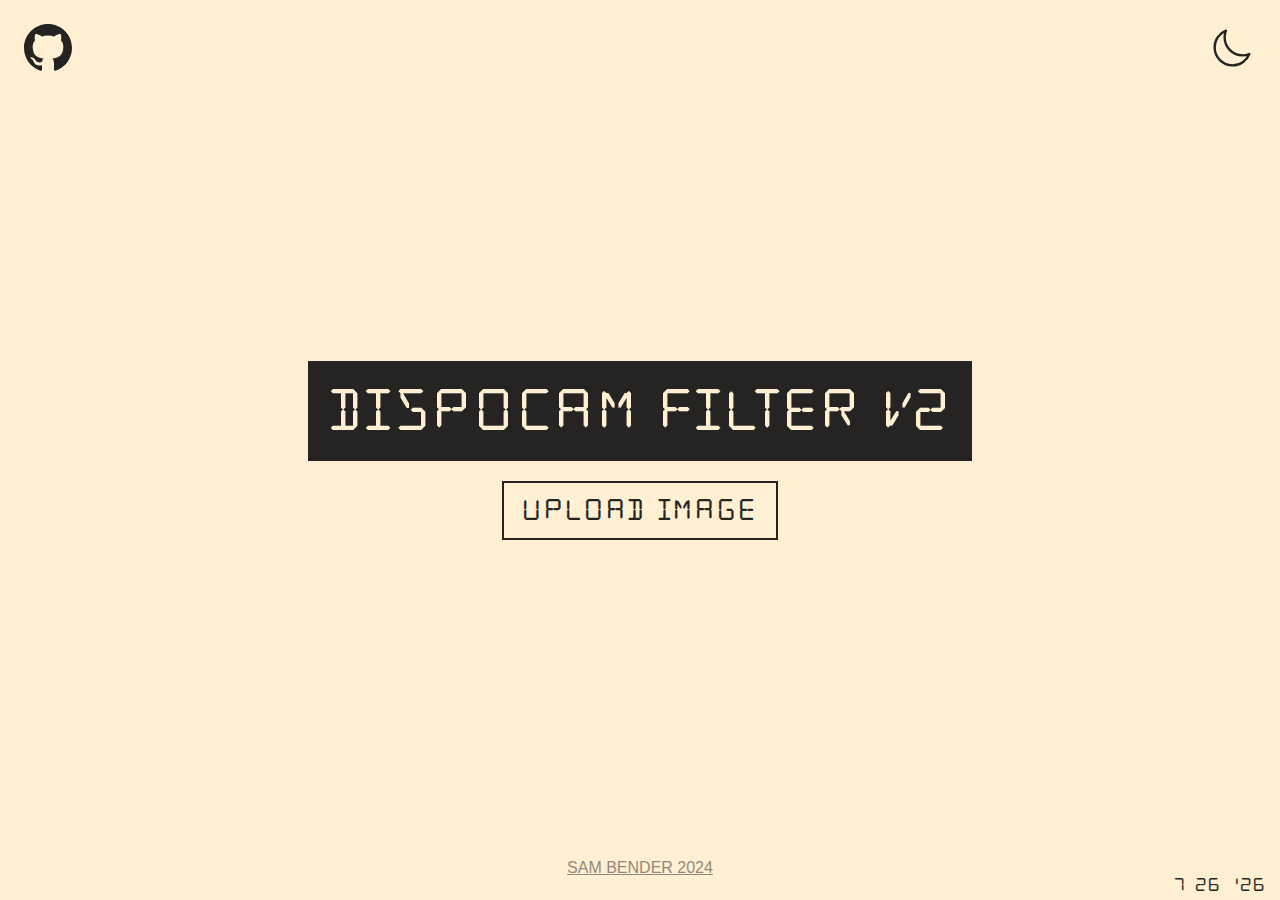
==== commit b2a79248: "Add files via upload" ====
--- a/index.html
+++ b/index.html
@@ -316,6 +316,11 @@
     }
 
     async function shareImage(img) {
+        // change download button in case didn't work
+        mobile = false;
+        document.getElementById('didntdownload').style.display = 'flex';
+        document.getElementById('downloadButton').innerText = "TRY DOWNLOAD AGAIN";
+
         const response = await fetch(img);
         const blob = await response.blob();
         const filesArray = [
@@ -332,11 +337,6 @@
             files: filesArray,
         };
         await navigator.share(shareData);
-
-        // change download button in case didn't work
-        mobile = false;
-        document.getElementById('didntdownload').style.display = 'flex';
-        document.getElementById('downloadButton').innerText = "TRY DOWNLOAD AGAIN";
     }
     function downloadImg() {
         function downloadMergedImage(base64) {
--- a/style.css
+++ b/style.css
@@ -197,6 +197,16 @@
 
 #makeAnotherDispoContainer, #makeAnotherLabel {
     font-size: 20px;
+}
+
+#didntdownload {
+    display: none;
+    text-align: center;
+    justify-content: center;
+    align-items: center;
+    font-weight: bold;
+    font-size: 1.5rem;
+    color: var(--bg-dark);
 }
 
 @media all and (orientation: portrait){
